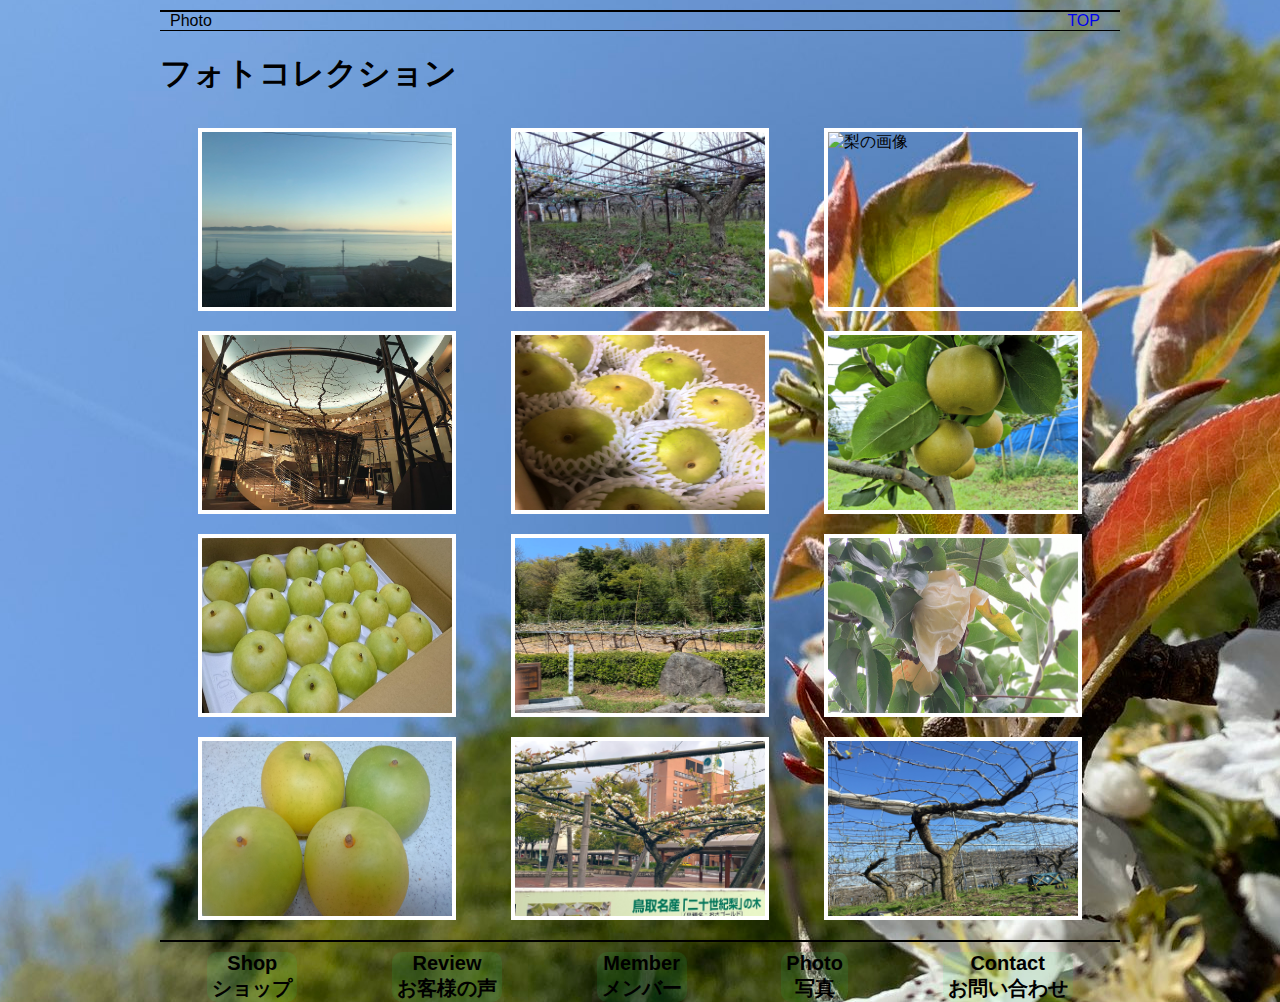
==== photo.html @ a6a351ea "Add files via upload" ====
<!DOCTYPE html>
<html lang="ja">
  <head>
    <meta charset="utf-8">
    <title>島根県産鳥取名物二十世紀梨</title>
    <meta name="description" content="プログラマー兼梨農家の梨販売サイトです">
    <link rel="stylesheet" href="css/stylesheet.css">
    <link rel="icon" href="image/nasiIcon.jpeg">

  </head>
  <body>
    <div class="index">

      <header>
        <div class="title">
        Photo
        </div>
        <div class="top">
          <a href="index.html" class="top">TOP</a>
        </div>
      </header>

      <main>
        <div class="photo_main">
          <h1>フォトコレクション</h1>
          <div class="photo_shop">
          
            <div class="photo_price">
                <img src="image/ki.jpeg" alt="梨の画像" class="scale-img">
                <img src="image/ki1.jpeg" alt="梨の画像" class="scale-img">
                <img src="image/nasi36.jpeg" alt="梨の画像" class="scale-img">
                <img src="image/nasi23.jpeg" alt="梨の画像" class="scale-img">
                <img src="image/nasi24.jpeg" alt="梨の画像" class="scale-img">
                <img src="image/nasi26.jpeg" alt="梨の画像" class="scale-img">
                <img src="image/nasi29.jpeg" alt="梨の画像" class="scale-img">
                <img src="image/nasi32.jpeg" alt="梨の画像" class="scale-img">
                <img src="image/nasi33.jpeg" alt="梨の画像" class="scale-img">
                <img src="image/nasi34.jpeg" alt="梨の画像" class="scale-img">
                <img src="image/nasi37.jpeg" alt="梨の画像" class="scale-img">
                <img src="image/nasi38.jpeg" alt="梨の画像" class="scale-img">
            </div>

          </div>
        </div>
      </main>

      <footer>
        <div class="PearMenu">

          <div class="Shop box">
            <div>Shop</div>
            <div>ショップ</div>
            <a href= "shop.html" alt="ショップページ" ></a>
          </div>

          <div class="Review box">
            <div>Review</div>
            <div>お客様の声</div>
            <a href= "review.html" alt="お客様の声ページ"></a>
          </div>

          <div class="Member box">
            <div>Member</div>
            <div>メンバー</div>
            <a href= "member.html" alt="メンバー紹介ページ"></a>
          </div>

          <div class="Photo box">
            <div>Photo</div>
            <div>写真</div>
            <a href= "photo.html" alt="写真紹介ページ"></a>
          </div>

          <div class="Contact box">
            <div>Contact</div>
            <div>お問い合わせ</div>
            <a href= "contact.html" alt="お問い合わせページ"></a>
          </div>

        </div>
      </footer>
    </div>
  </body>
</html>
---- css/stylesheet.css ----
body {
  margin: 0;
  background-image: url(../image/nasi2.jpeg);
  background-position: center;
  background-size: auto;
  font-family: 'Segoe UI', Tahoma, Geneva, Verdana, sans-serif;
}

@media (min-width: 600px) {
  body {
    background-image: url(../image/nasi20.jpeg);
    background-position: center;
    background-size: cover;
  }
}

@media (min-width: 800px) {
  body {
    background-image: url(../image/nasi31.jpeg);
    background-position: center;
    background-size: auto;
  }
}


.PearMenu {
  font-size: 20px;
  display: flex;
  margin-top: 5px;
  padding: 10px 0 0 0;
  border-top: solid 2px black;
  font-weight: bold;
}


.index {
  width: 960px;
  height: 100%;
  margin: 0 auto;
  padding: 0px;
}

header {
  display: flex;
  margin: 10px 0px;
  border-top: solid 2px black;
  border-bottom: solid 1px black;
  
}

.title {
  margin-right: auto;
  padding-left: 10px;
}

.top {
  margin-left: auto;
  text-decoration: none;
  padding-right: 10px;
}

.main_index {
  text-align: center;
  margin-bottom: 100px;
  white-space: nowrap;
}

.main_index h1 {
  font-size: 45px;
}

.main_index h2 {
  font-size: 30px;
}

.box {
  margin: 0 auto;
  text-align: center;
  position: relative;
  white-space: nowrap;
  padding: 0 5px;
  background-color: rgba(32, 235, 120, 0.1);
  border-radius: 10px;
}

.box a {
  position: absolute;
  top: 0;
  left: 0;
  width: 100%;
  height: 100%;
  text-indent:-999px;
}

/* アイコン */
.follow-me {
  list-style: none;
  margin: 60px 0 45px;
  overflow: hidden;
  padding: 0;
  white-space: nowrap;
}
.follow-me li {
  /* float: center; */
  display: inline;
  margin: 0 8px 8px 0;
  padding: 0;
}
.follow-me li a::before {
  -webkit-border-radius: 2px;
  border-radius: 2px;
  color: #25292b;
  display: inline-block;
  font-family: FontAwesome;
  font-size: 16px;
  height: 30px; /* Button height */
  line-height: 30px; /* Button height */
  -webkit-transition: all .3s ease;
  transition: all .3s ease;
  text-align: center;
  width: 30px; /* Button width */
}
.follow-me li a:hover::before {
  opacity: 0.7;
}

.follow-me li a[href*="facebook.com"]::before       { background-color: #fff; content: "\f09a"; }
.follow-me li a[href*="twitter.com"]::before        { background-color: #fff; content: "\f099"; }
.follow-me li a[href*="plus.google.com"]::before    { background-color: #fff; content: "\f0d5"; }
.follow-me li a[href*="youtube.com"]::before        { background-color: #fff; content: "\f16a"; }
/* ここまで */

/* Shop */
.nasi_main{
  text-align: center;
  white-space: nowrap;
}

.nasi_main h1 {
  color: darkolivegreen;
}

.nasi_shop {
  margin: 0 auto;
  display: inline-block;
}

.nasi_price {
  display: flex;
  margin: 30px 0;
  font-size: 20px;
  font-weight: bold;
}

.nasi_price li {
  list-style: none;
}

.nasi_price ul {
  margin: 20px auto;
  text-align: center;
  white-space: nowrap;
  padding: 0 5px;
  background-color: rgba(32, 235, 120, 0.2);
  border-radius: 10px;
}

.nasi_price img {
  width: 215px;
  height: 180px;
  margin-right: 15px;
}


/* フォト画面 */
.scale-img {
  width: 250px; 
  height: 175px; 
  transition-duration: 0.5s; 
  margin: 10px auto;
  border: 4px solid white;
}

.scale-img:hover {
  transform: scale(1.4,1.4); 
  cursor: pointer; 
}

.photo_price {
  display: flex;
  flex-wrap: wrap;
  margin: 10px;
}
/* ここまで */

.contact_shop {
  margin: 40px 50px;
}

/* お問い合わせ */
.contact_box {
  display: flex;
  margin: 10px auto;
}

.contact_text {
  width: 25%;
  font-size: 20px;
  font-weight: bold;
}
.contact_box input {
  font: normal 18px/140%  sans-serif;
  cursor: pointer;
}
/* ここまで */

/* メンバーページ */
.member_name {
  margin: 0 auto;
  text-align: center;
}

.member_name li {
  display: inline-block;
  font-size: 20px;
  font-weight: bold;
  margin: 5px 10px;
}

.member-img {
  width: 350px; 
  height: 245px; 
  transition-duration: 0.5s; 
  margin: 10px auto;
  border: 4px solid white;
}
/* ここまで */

/* お客様の声 */
.review_shop h2 {
  text-align: center;
}

.review_meny {
  background-color: rgba(32, 235, 120, 0.845);
  border-radius: 10px;
  width: 600px;
  min-height: 100px;
  margin: 10px auto;
  border: black solid 1px;
}

.review_name {
  border-bottom: black;
  padding-left: 20px;
  border-bottom: black solid 1px;
}

.review_comment {
  margin-left: 30px;
  margin-top: 5px;
  
}
/* ここまで */
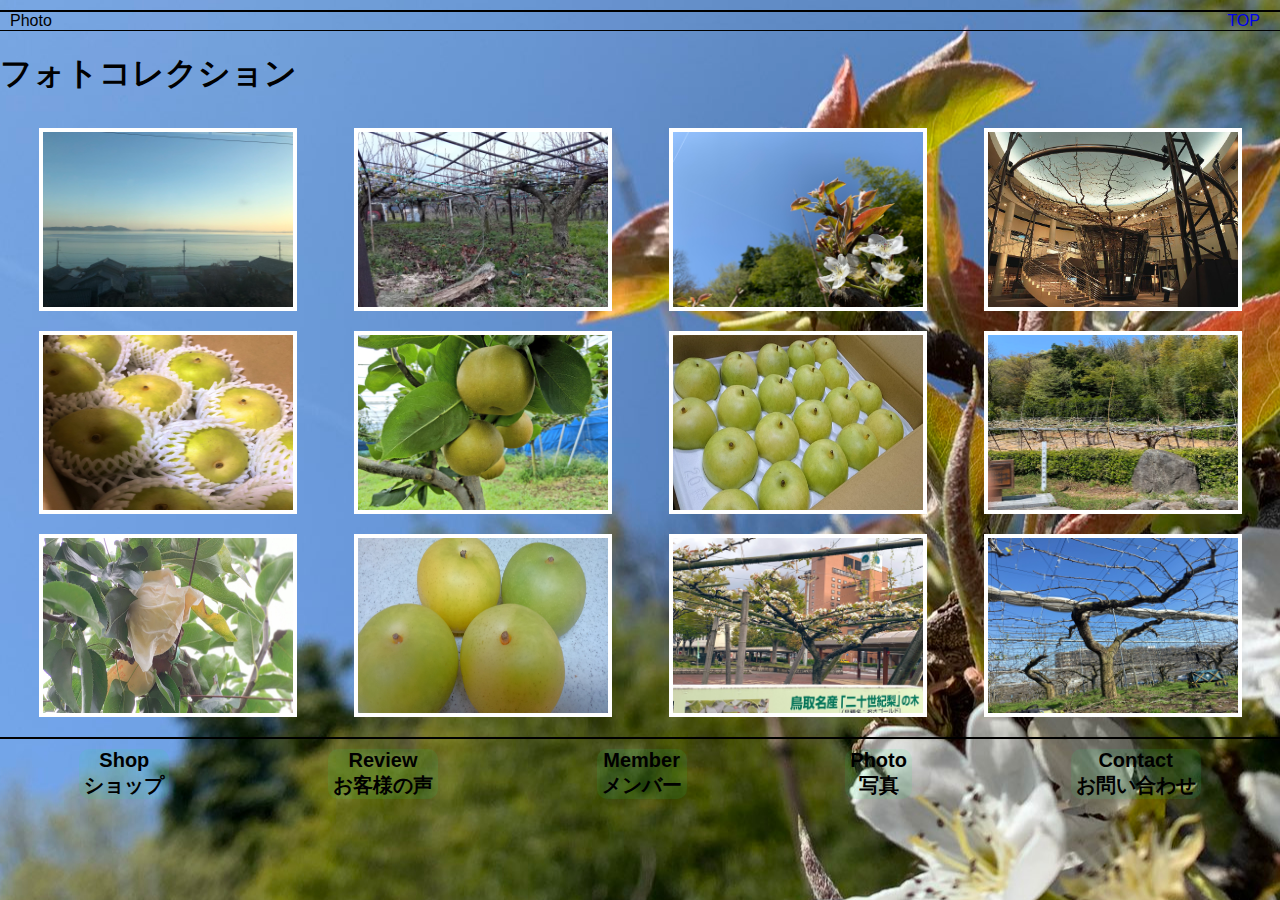
==== commit 2dff65fd: "Add files via upload" ====
--- a/photo.html
+++ b/photo.html
@@ -28,7 +28,7 @@
             <div class="photo_price">
                 <img src="image/ki.jpeg" alt="梨の画像" class="scale-img">
                 <img src="image/ki1.jpeg" alt="梨の画像" class="scale-img">
-                <img src="image/nasi36.jpeg" alt="梨の画像" class="scale-img">
+                <img src="image/nasi31.jpeg" alt="梨の画像" class="scale-img">
                 <img src="image/nasi23.jpeg" alt="梨の画像" class="scale-img">
                 <img src="image/nasi24.jpeg" alt="梨の画像" class="scale-img">
                 <img src="image/nasi26.jpeg" alt="梨の画像" class="scale-img">
--- a/css/stylesheet.css
+++ b/css/stylesheet.css
@@ -34,7 +34,7 @@
 
 
 .index {
-  width: 960px;
+  width: 100%;
   height: 100%;
   margin: 0 auto;
   padding: 0px;
@@ -67,11 +67,28 @@
 
 .main_index h1 {
   font-size: 45px;
+
+  margin: 20px auto;
+  text-align: center;
+  position: relative;
+  white-space: nowrap;
+  padding: 0 5px;
+  background-color: rgba(32, 235, 120, 0.1);
+  border-radius: 10px;
 }
 
 .main_index h2 {
   font-size: 30px;
-}
+
+  margin: 0 auto;
+  text-align: center;
+  position: relative;
+  white-space: nowrap;
+  padding: 0 5px;
+  background-color: rgba(32, 235, 120, 0.1);
+  border-radius: 10px;
+}
+
 
 .box {
   margin: 0 auto;
